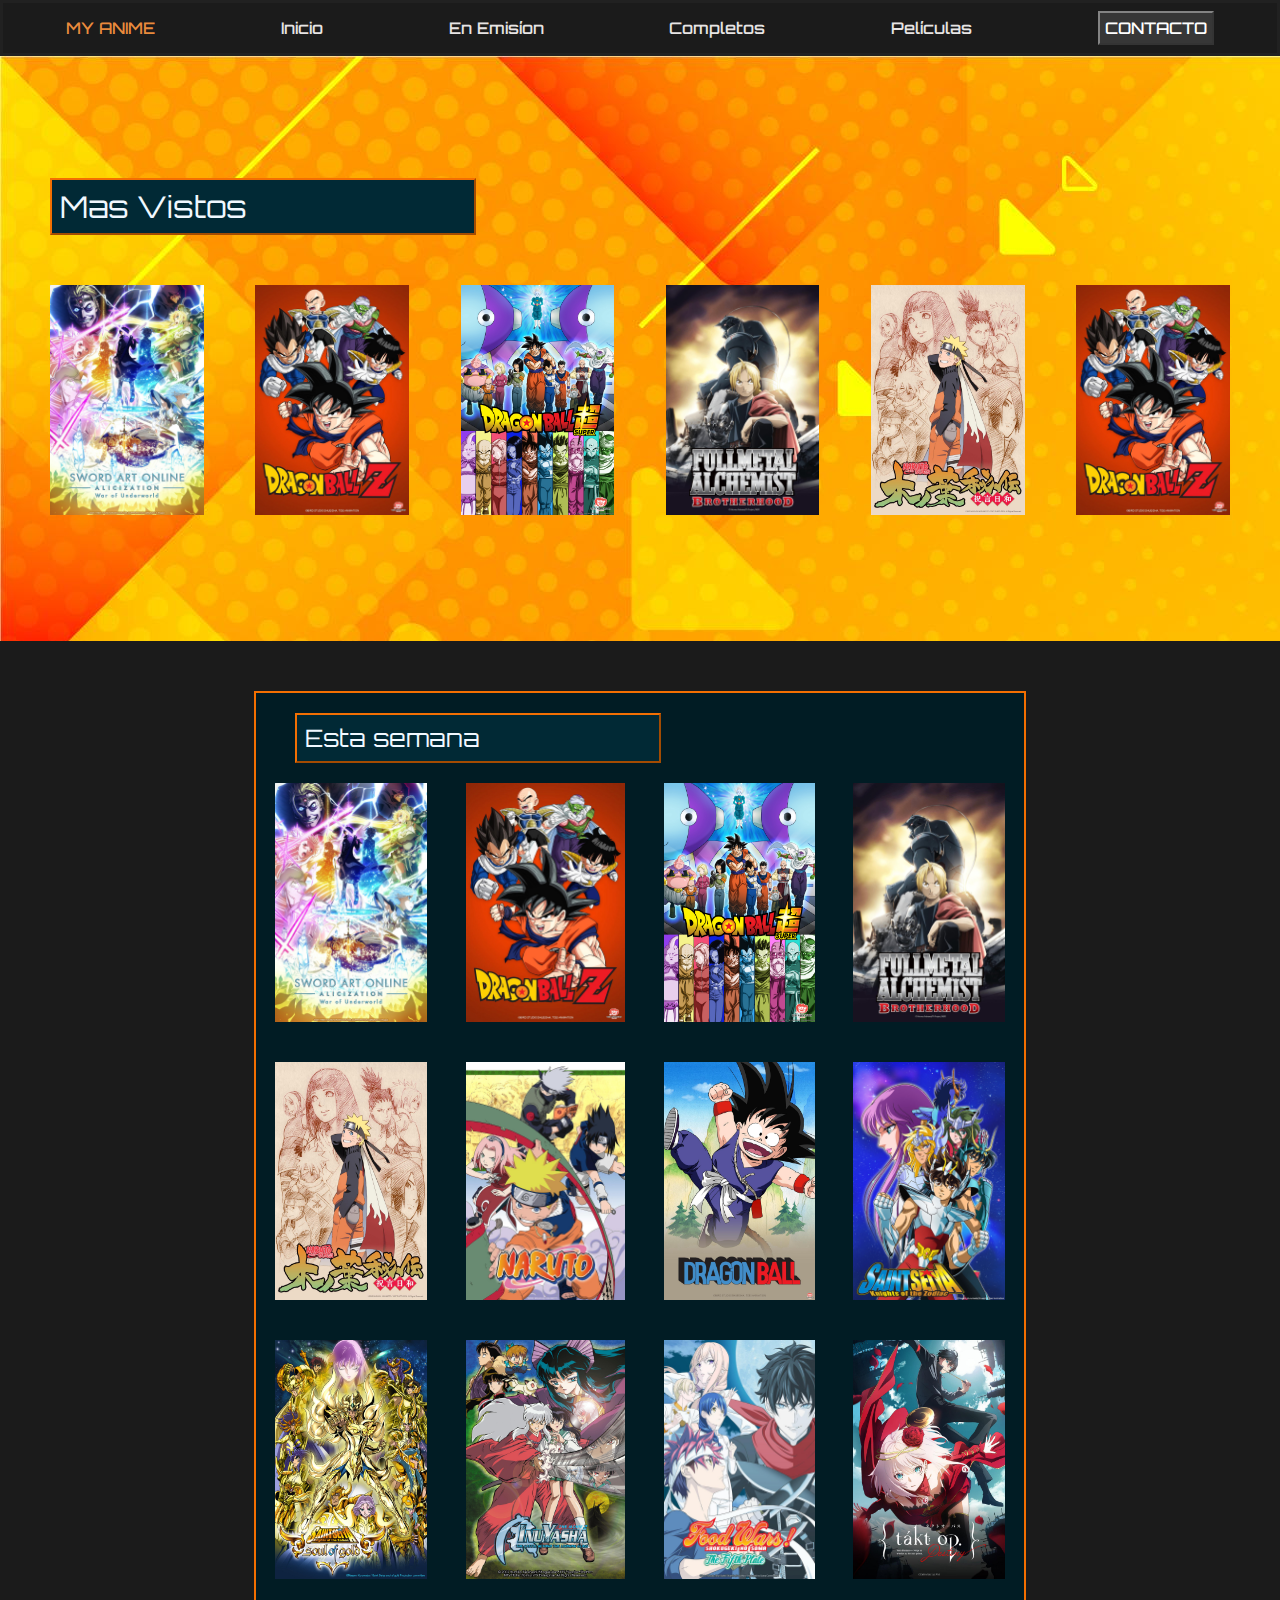
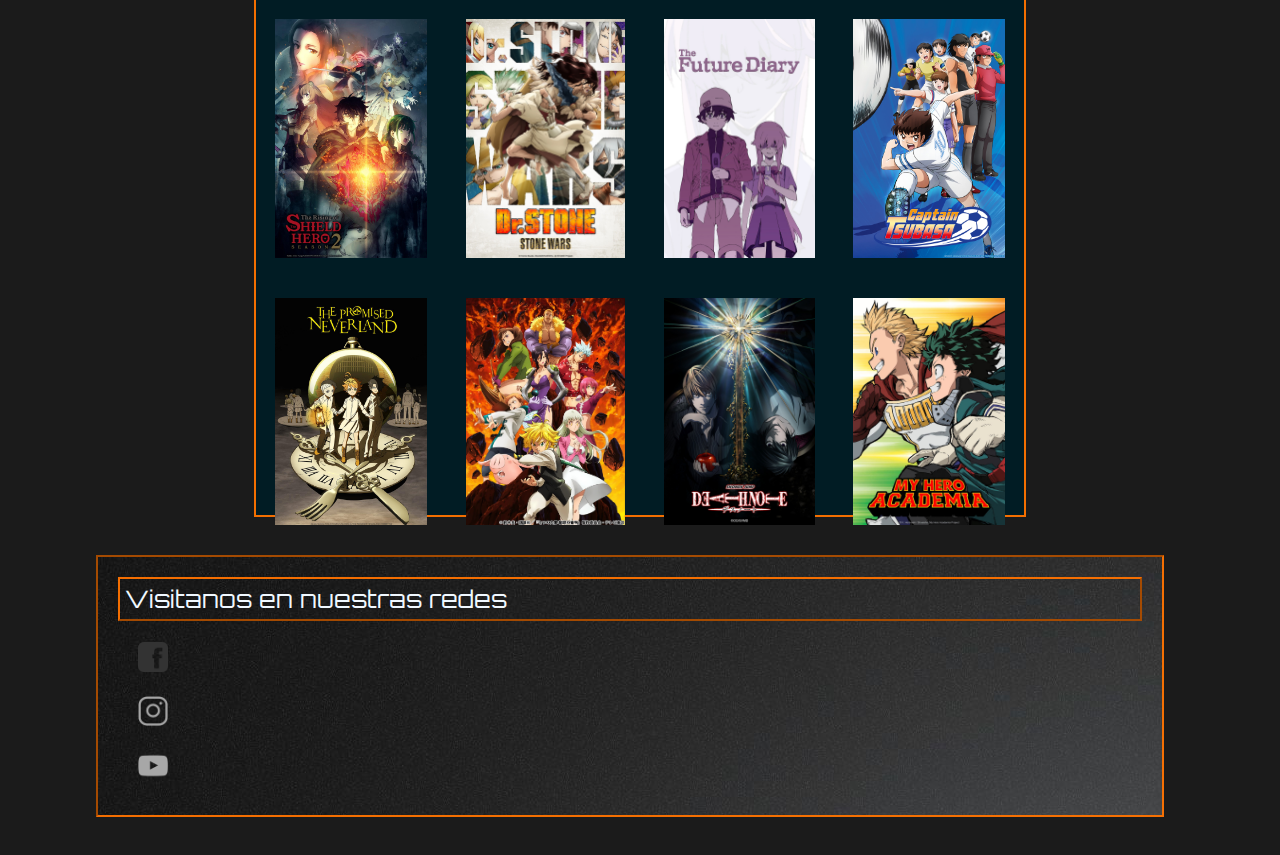
==== page/completos.html @ c2b2fdbf "Flex y grid" ====
<!DOCTYPE html>
<html lang="en">
<head>
    <meta charset="UTF-8">
    <meta http-equiv="X-UA-Compatible" content="IE=edge">
    <meta name="viewport" content="width=device-width, initial-scale=1.0">
    <link rel="stylesheet" href="../style.css">
    <link rel="preconnect" href="https://fonts.googleapis.com">
<link rel="preconnect" href="https://fonts.gstatic.com" crossorigin>
<link href="https://fonts.googleapis.com/css2?family=Orbitron&display=swap" rel="stylesheet">
    <title>Completos</title>
</head>


<body class="body">

    <!-- Header-->

   <header class="cabecera">
    
    
    <!--Menu Principal-->
         <nav>

            <ul class="cabecera__ul">
     
                    <li class="cabecera__ul__li"><a href="../index.html" class="cabecera__ul__li__a--myanime">MY ANIME</a></li>
                    <li class="cabecera__ul__li"><a href="../index.html" class="cabecera__ul__li__a">Inicio</a></li>
                    <li class="cabecera__ul__li"><a href="../page/en-emision.html"class="cabecera__ul__li__a">En Emisíon</a></li>   
                    <li class="cabecera__ul__li"><a href="../page/completos.html"class="cabecera__ul__li__a">Completos</a></li>  
                    <li class="cabecera__ul__li"><a href="../page/peliculas.html"class="cabecera__ul__li__a">Películas</a></li> 
                    <li class="cabecera__ul__li"><a href="../page/contacto.html"class="contacto">CONTACTO</a></li> 
    
            </ul>

        </nav>

    </header>

    
    <!--Fin Header-->


    <!--Main-->

    <main>

        <section class="mas-vistos">

                <div class="destacados__novedades__h2">

                    <h2>Mas Vistos</h2>

                </div>
                
                <div class="destacados__novedades">

                    <div class="destacados-img1">                
                        <img src="../multimedia/Completos/1.jpg" alt="" >
                    </div>
                    <div class="destacados-img2">                
                        <img src="../multimedia/Completos/2.jpg" alt="" >
                    </div>
                    <div class="destacados-img3">                
                        <img src="../multimedia/Completos/3.jpg" alt="" >
                    </div>
                    <div class="destacados-img4">                
                        <img src="../multimedia/Completos/4.jpg" alt="" >
                    </div>
                    <div class="destacados-img5">                
                        <img src="../multimedia/Completos/5.jpg" alt="" >
                    </div>
                    <div class="destacados-img66">
                        <img src="../multimedia/Completos/2.jpg" alt="" >
                    </div>

                </div>

            

       </section>


    <section class="section2-li">
            
            <div class="section2-main">

                <div class="ST">
                <h2 class="section2-main__titulo">Esta semana</h2>  
                </div>

                <div class="S1">
                    <img src="../multimedia/Completos/1.jpg" alt="" class="section2-main__img">
                </div>

                <div class="S2">
                <img src="../multimedia/Completos/2.jpg" alt="" class="section2-main__img">
                </div class="S1">

                <div class="S3">
                <img src="../multimedia/Completos/3.jpg" alt="" class="section2-main__img">
                </div>

                <div class="S4"> 
                    <img src="../multimedia/Completos/4.jpg" alt="" class="section2-main__img">
                </div>

                <div class="S5">        
                    <img src="../multimedia/Completos/5.jpg" alt="" class="section2-main__img">
                </div>
                <div class="S6">        
                    <img src="../multimedia/Completos/6.jpg" alt="" class="section2-main__img">
                </div>
                <div class="S7">        
                    <img src="../multimedia/Completos/7.jpg" alt="" class="section2-main__img">
                </div>
                <div  class="S8">        
                    <img src="../multimedia/Completos/8.jpg" alt="" class="section2-main__img">
                </div>
                <div  class="S9">        
                    <img src="../multimedia/Completos/9.jpg" alt="" class="section2-main__img">
                </div>
                <div class="S10">        
                    <img src="../multimedia/Completos/21.jpg" alt="" class="section2-main__img">
                </div>
                <div class="S11">        
                    <img src="../multimedia/Completos/11.jpg" alt="" class="section2-main__img">
                </div>
                <div class="S12">        
                    <img src="../multimedia/Completos/12.jpg" alt="" class="section2-main__img">
                </div>
                <div class="S13">        
                    <img src="../multimedia/Completos/13.jpg" alt="" class="section2-main__img">
                </div>
                <div class="S14">        
                    <img src="../multimedia/Completos/14.jpg" alt="" class="section2-main__img">
                </div>
                <div class="S15">        
                    <img src="../multimedia/Completos/15.jpg" alt="" class="section2-main__img">
                </div>
                <div class="S16">        
                    <img src="../multimedia/Completos/16.jpg" alt="" class="section2-main__img">
                </div>
                <div class="S17">        
                    <img src="../multimedia/Completos/17.jpg" alt="" class="section2-main__img">
                </div>
                <div class="S18">        
                    <img src="../multimedia/Completos/18.jpg" alt="" class="section2-main__img">
                </div>
                <div class="S19">        
                    <img src="../multimedia/Completos/19.jpg" alt="" class="section2-main__img">
                </div>
                <div class="S20">        
                    <img src="../multimedia/Completos/20.jpg" alt="" class="section2-main__img">
                </div>
                
            </div>

        </section>
</main>

    <!--Fin Main-->


    <!--Footer-->


<footer class="footer">

    <h2 class="visitanos">Visitanos en nuestras redes</h2>

    <nav>
        <ul>
         
              <li><a href="https://www.facebook.com/" target="_blank"><img src="../multimedia/F.png" alt="" class="visitanos__img"></a></li>

             <li><a href="https://www.instagram.com/" target="_blank"><img src="../multimedia/I.png" alt="" class="visitanos__img"></a></li>

             <li><a href="https://www.youtube.com/" target="_blank"> <img src="../multimedia/Y.png" alt="" class="visitanos__img"></a></li>
        </ul>

    </nav>

</footer>

<!-- Fin Footer-->

</body>
</html>
---- style.css ----
* {
    padding: 0%;
    margin: 0%;
 }

body {
    background-color: rgb(27, 27, 27);

}

/*Header*/

.cabecera {
    display: flex;
    flex-direction: column;
    justify-content: center;
    border: solid 3px rgba(34, 34, 34, 0.952);
    background-color: rgb(27, 27, 27);
    height: 50px;
    max-width: 100%;
    position: sticky;
    top: 0;
}

.cabecera__ul__li:hover {
    transform: scale(1.2);
}


.cabecera__ul {
display: flex;
justify-content: space-around;

}

.cabecera__ul__li {
    /*margin-top: 15px;*/
    font-family: 'Orbitron', sans-serif;
    list-style: none;
    font-weight: 550;
}

.cabecera__ul__li__a {
    display: flex;
    align-items: center;
    text-decoration: none;
    /*margin-left: 200px;*/
    color: rgb(14, 14, 14);
    color: rgb(231, 228, 228);
    /*border: outset 2px rgb(1, 77, 100);*/
    /*padding: 5px 5px 5px 5px ;*/
    
}

.cabecera__ul__li__a--myanime {
    display: flex;
    align-items: center;
    text-decoration: none;
    color: rgba(247, 146, 63, 0.952);
    
}

.contacto {
    /*margin-top: 15px;*/
    /*margin-left: 150px;*/
    text-decoration: none;
    padding: 5px;
    color: rgb(255, 255, 255);
    background-color: rgb(55, 55, 55);
    border: outset 2px rgba(136, 136, 136, 0.952);
}

/*Fin Header*/


/*main*/

/* Section1*/

 .section1 {

    display: flex;
    align-items: center;
    justify-content: center;
    background-image: url(./multimedia/FondosSections/VERDE-ABSTRAC.jpg);
    width: 100%;
    height: 65vh;
 }

.atack {
    height: 480px;
    width: 880px;
}


/* Fin Section1*/


/* Section2*/

.section2 {
    width: 100%;
    display: flex;
    justify-content: center;
    align-items: center;
    margin: 50px 0 50px 0;
}

.section2__recomendados {
    width: 80vw;
    border: inset 2px rgba(255, 115, 0, 0.952);
    background-color: rgb(1, 28, 36);
    padding: 20px 5px 20px 5px;

    
   /* Grids*/
   
    display: grid;
    grid-template-columns: repeat(4, auto);
    grid-template-rows: repeat(2, auto);
    }
    
    .section2__recomendados__div1 { grid-area: 1 / 1 / 2 / 5;
        display: flex;
        transition: all ease 2s;transition: all ease 2s;}
    .section2__recomendados__div2 { grid-area: 2 / 1 / 3 / 2;
        display: flex;
        justify-content: center;}
    .section2__recomendados__div3 { grid-area: 2 / 2 / 3 / 3;
        display: flex;
        justify-content: center;}
    .section2__recomendados__div4 { grid-area: 2 / 3 / 3 / 4; 
        display: flex;
        justify-content: center}
    .section2__recomendados__div5 { grid-area: 2 / 4 / 3 / 5;
        display: flex;
        justify-content: center }
     
    /*Fin Grids*/



.section2__recomendados__titulo {
    max-width: 36.8vw;
    padding: 10px 31rem 10px 5px;
    margin: 0px 0px  15px 56px;
      border: outset 2px rgba(255, 115, 0, 0.952) ;
   /* margin-bottom: 15px;*/
    
    color: aliceblue;
    font-weight: 400;
    font-family: 'Orbitron', sans-serif;
}

.section2__recomendados__titulo:hover {
    transform: scale(1.02);
    animation: sasa 10s ;   
}

.section2__img {
    width: 14vw;
    height: auto;
    transition: all ease 2s;

}
.section2__img:hover {
    animation: img 5s ;
}

@keyframes changeColor {
    0% {
      background-color: rgb(122, 233, 187);
    }
    15% {
      border-radius: 10px;
    }
}  
.section2__recomendados:hover {

    transition: all 7s ease-out
}


/* Fin Section2*/


/*Noticias*/

.fondonoticias {

    display: flex;
    justify-content: center;
    align-items: center;
    background-image: url(./multimedia/FondosSections/FONDO-NARANJA.jpg);
    width: 100%;
    height: 65vh;
}

.noticias {
    display: flex;
    justify-content: center;
    width: 60%;
    border: solid 2px rgba(255, 115, 0, 0.952) ;
    background-color: rgb(1, 28, 36);
    padding: 20px;
   
    /*grids*/

    display: grid;
    grid-template-columns: repeat(4, auto);
    grid-template-rows: repeat(2, auto);}
        
.noticias__titulo { grid-area: 1 / 1 / 2 / 5;
    padding: 0 0 10px;
    display: flex;}
 .noticias__div1 { grid-area: 2 / 1 / 3 / 2;
    display: flex;
    flex-direction: column;
    align-items: center;}
.noticias__div2 { grid-area: 2 / 2 / 3 / 3;
     display: flex;
    flex-direction: column;
    align-items: center;}
.noticias__div3 { grid-area: 2 / 3 / 3 / 4; 
    display: flex;
    flex-direction: column;
    align-items: center;}
.noticias__div4 { grid-area: 2 / 4 / 5 / 5; 
    display: flex;
    flex-direction: column;
    align-items: center;}
    
    /*Fin Grids*/
       

.noticias__titulo__t {
    width: 100%;
    padding: 10px 5px 10px 5px;
    border: outset 2px rgba(255, 115, 0, 0.952);
    font-family: 'Orbitron', sans-serif;
    color: rgb(255, 255, 255);
    font-weight: 400;
    margin-bottom: 15px ;}

.noticias__titulo__t:hover {
        transform: scale(1.02);}

.noticias__img {
    width: 10vw;
    height: auto;
    padding: 3px;
    border: solid 2px rgba(255, 115, 0, 0.952);
}

.texto1 {
    font-family: 'Orbitron', sans-serif;
    color: aliceblue;
    padding: 0.625rem;
    font-size: small;
    /*margin-left: 5px;*/

}

/*Fin Noticias*/



/*Fin main*/



/*footer*/


.footer {
max-width: 80%;
height: auto;
border: inset 2px rgba(255, 115, 0, 0.952);
/*background-color: rgb(1, 28, 36);*/
background-image: url(./multimedia/FondosSections/FONDO-GRIS.jpg);
height: auto;
margin: 3vw 8vw 3vw 7.5vw;
padding: 20px;
}

.visitanos {
    padding: 5px;
    color: aliceblue;
    border: outset 2px rgba(255, 115, 0, 0.952);
    font-family: 'Orbitron', sans-serif;
    font-weight: 400;
    margin-bottom: 10px;
}

.visitanos:hover {
    transform: scale(1.01);}

.footer ul li {
    list-style-type: none;
}
.visitanos__img {
    margin-left: 1% ;
    height: 1.875em;
    padding: 1%;
}

/* fin footer*/



/*sections li a*/

.destacados {
    max-width: 100%;
    height: 65vh /*36.5rem*/;
    display: flex;
    flex-direction: column;
    justify-content: center;
    background-image: url(./multimedia/FondosSections/VERDE-FORMAS.jpg);
    max-width: 100%;
    padding: 0 50px;  
}

.destacados__novedades {
    display: flex;
    /*flex-wrap: wrap;*/
    justify-content:space-between;
    align-items: center; 
    margin-top: 50px;
    /*margin-left: 6.25rem;*/
    /*height: 200px;*/  
}

.destacados__novedades img {
    height: auto;
    max-width: 12vw;
    padding: 0px;
    /*margin-top: 50px;*/
}

.destacados__novedades__h2 {
    border: outset 2px rgba(255, 115, 0, 0.952) ;
    background-color: rgb(1, 41, 53);
    padding: 8px 40px 8px 8px;
    width: 29.2vw;
    color: aliceblue;
    font-family: 'Orbitron', sans-serif;
    font-size: 20px;
}

h2 {
    font-weight: 400;
    display: flex;
}

.section2-li {
display: flex;
flex-direction: column;
align-items: center;
}

.section2-main {
    width: 60%;
    font-family: 'Orbitron', sans-serif;
    height: auto;
    /*border: solid 2px rgba(0, 54, 75, 0.952);*/
    border: solid 2px rgba(255, 115, 0, 0.952) ;
    margin-top: 50px;
    background-color: rgb(1, 28, 36);
    
/*Grids*/
    display: grid;
    grid-template-columns: repeat(4, auto);
    grid-template-rows: repeat(6, auto);
    grid-column-gap: 0px;
    grid-row-gap: 0px;
    }
    
    .ST { grid-area: 1 / 1 / 2 / 5;
        width: auto;
        display: flex; }
    .S1 { grid-area: 2 / 1 / 3 / 2; 
        display: flex;
        justify-content: center;}
    .S2 { grid-area: 2 / 2 / 3 / 3; 
        display: flex;
        justify-content: center;}
    .S3 { grid-area: 2 / 3 / 3 / 4; 
        display: flex;
        justify-content: center;}
    .S4 { grid-area: 2 / 4 / 3 / 5;
        display: flex;
        justify-content: center; }
    .S5 { grid-area: 3 / 1 / 4 / 2; 
        display: flex;
        justify-content: center;}
    .S6 { grid-area: 3 / 2 / 4 / 3; 
        display: flex;
        justify-content: center;}
    .S7 { grid-area: 3 / 3 / 4 / 4; 
        display: flex;
        justify-content: center;}
    .S8{ grid-area: 3 / 4 / 4 / 5;
        display: flex;
        justify-content: center; }
    .S9 { grid-area: 4 / 1 / 5 / 2;
        display: flex;
        justify-content: center; }
    .S10 { grid-area: 4 / 2 / 5 / 3; 
        display: flex;
        justify-content: center;}
    .S11 { grid-area: 4 / 3 / 5 / 4;
        display: flex;
        justify-content: center; }
    .S12 { grid-area: 4 / 4 / 5 / 5;
        display: flex;
        justify-content: center; }
    .S13 { grid-area: 5 / 1 / 6 / 2; 
        display: flex;
        justify-content: center;}
    .S14 { grid-area: 5 / 2 / 6 / 3;
        display: flex;
        justify-content: center; }
    .S15 { grid-area: 5 / 3 / 6 / 4; 
        display: flex;
        justify-content: center;}
    .S16 { grid-area: 5 / 4 / 6 / 5;
        display: flex;
        justify-content: center; }
    .S17 { grid-area: 6 / 1 / 7 / 2;
        display: flex;
        justify-content: center; }
    .S18 { grid-area: 6 / 2 / 7 / 3; 
        display: flex;
        justify-content: center;}
    .S19 { grid-area: 6 / 3 / 7 / 4;
        display: flex;
        justify-content: center; }
    .S20 { grid-area: 6 / 4 / 7 / 5; 
        display: flex;
        justify-content: center;}

/*Fin Grids*/

.section2-main__titulo {
    display: flex;
    /*border: solid 2px rgba(255, 115, 0, 0.952);*/
    border: outset 2px rgba(255, 115, 0, 0.952) ;
    background-color: rgb(1, 41, 53);
    padding: 8px;
    width: 45%;
    color: aliceblue;
    font-weight: 400;
    margin: 20px 0px 0 39px;

}

.section2-main__img {
width: 80%;
height: auto;
padding: 20px 0 20px 0px;
}

/*Fin sections li a*/



/*contactos*/

.fondo-contacto {
    background-image: url(./multimedia/FondosSections/FONDO-PELIS.jpg);
    height: 37.5em;
    width: 100%;
}

.form {
    display: inline-block;
    color: aliceblue;
    margin-left: 41.25em;
    margin-top: 8.4375em;
    margin-bottom: 50px;
    width: 32.9375em;
    height: 18.75em;
    padding: 0.625em;
    border: solid 2px rgba(255, 115, 0, 0.952);
    background-color: rgb(1, 28, 36);
}

.form__label {
    width: 9.375rem;
    height: 1.5625rem;
    margin: 0.625rem;
}

.form__email {
    width: 9.375rem;
    height: 1.5625rem;
    margin-left: 0.9375rem;
}
.form__mensaje {
    width: 31.5625rem;
    height: 12.5rem;
    margin: 0.625rem;
}

.form__enviar {
    width: 5.625rem;
    height: 1.5625rem;
    padding: 0.3125rem;
    margin-left: 26.75rem;
}

/*fin contactos*/


/*Completos*/
.mas-vistos {
    max-width: 100%;
    height: 65vh /*36.5rem*/;
    display: flex;
    flex-direction: column;
    justify-content: center;
    background-image: url(./multimedia/FondosSections/FONDO-NARANJA.jpg);
    padding: 0 50px;  
}
/* Fin Completos*/



/*Peliculas*/

 .proximos-estrenos {
    background-image: url(./multimedia/FondosSections/FONDO-AZUL.jpg);
    max-width: 100%;
    height: 65vh /*36.5rem*/;
    display: flex;
    flex-direction: column;
    justify-content: center;
    padding: 0 50px;  
 }

 .estrenos{
    display: flex;
    align-items: center;
    justify-content: center;
    margin-top: 20px;
}

.estrenos img {
   width: 35vw;
   height: auto;
}
 
/* Fin Peliculas*/


/*Media Queri index*/


/* Queries Laptop*/
 

@media (min-width: 769px) and (max-width: 1024px) {

body {
 background-color: rgb(27, 27, 27);
    }

.cabecera {
    padding: 10px;
    max-width: 100%;
   }

.cabecera__ul__li {
    font-size: 2vw;
    }

.section1 {
    padding: 0px;
    }

.atack {
    height: auto;
    width: 90vw;
    
    }

.section2__recomendados {
    width: 100%;
    height: auto;
    padding: 20px;
}
.section2__recomendados__div1 { grid-area: 1 / 1 / 2 / 5; 
        padding: 0;
}
.section2__recomendados__div2 { grid-area: 2 / 1 / 3 / 2; 
display: flex;
justify-content: center;}
.section2__recomendados__div3 { grid-area: 2 / 2 / 3 / 3; 
    display: flex;
    justify-content: center}
.section2__recomendados__div4 { grid-area: 2 / 3 / 3 / 4; 
    display: flex;
    justify-content: center;}
.section2__recomendados__div5 { grid-area: 2 / 4 / 3 / 5; 
    display: flex;
    justify-content: center}
   
.section2__img {
    width: 80%;
    height: auto;
    padding: 0;
}

.section2__recomendados__div1 {
    max-width: 100%;
}
.section2__recomendados__titulo {
    font-size: 20px;
    margin-left: 2.2vw;
    padding-right: 26%;
}

.fondonoticias {
    padding: 50px 0 50px 0 ;
    width: 100%;
    height: auto;
}

.noticias {
    width: 80%;
    height: auto;
    padding: 10px;
     }
        
.noticias__img {

    width: 15vw;
    height: auto;
    padding: 3px;
}
    
.noticias__titulo {
    font-size: 15px;
    padding: 20px;
    }

.texto1 { 
    font-family: 'Orbitron', sans-serif;
    color: aliceblue;
    padding: 0.625rem;
    font-size: 90%;
    }

 /*Li*/   
    .destacados {
        max-width: 100%;
        height: auto;
        display: flex;
        justify-content: space-between;
        padding: 0;
        }
        
.destacados__novedades {
    width: 90%;
    margin: 0 36px 20px 36px;
    display: grid;
    grid-template-columns: repeat(3, auto);
    grid-template-rows: repeat(2, auto);
    grid-column-gap: 0px;
    grid-row-gap: 0px;}
            
.destacados-img1 { grid-area: 1 / 1 / 2 / 2;
    display: flex;
    justify-content: center;
    padding: 10px;}
.destacados-img2 { grid-area: 1 / 2 / 2 / 3; 
     display: flex;
    justify-content: center;}
.destacados-img3 { grid-area: 1 / 3 / 2 / 4; 
    display: flex;
    justify-content: center;}
.destacados-img4 { grid-area: 2 / 1 / 3 / 2; 
  display: flex;
  justify-content: center;}
.destacados-img5 { grid-area: 2 / 2 / 3 / 3; 
    display: flex;
    justify-content: center;}
.destacados-img6 { grid-area: 2 / 3 / 3 / 4; 
    display: flex;
    justify-content: center;}
.destacados__novedades img {
    height: auto;
    max-width: 20vw;
    }
    
.destacados__novedades__h2 {
    display: flex;
    margin: 20px 0 10px 4.6vw;
    padding: 5px;
    width: 30vw;
    font-size: 2vw;
    }
.section2-main {    
    width: 90%;
    }

.section2-main__titulo {
    width: 45%;
    margin-left: 10px;
    }
        
.section2-main__img {
    width: 20vw;
    height: auto;
    }

.mas-vistos {
    max-width: 100%;
    height: auto;
    display: flex;
    justify-content: space-between;
    padding: 0;
    }

.proximos-estrenos{
    max-width: 100%;
    height: auto;
    display: flex;
    justify-content: space-between;
    padding: 0;
}

.proximos-estrenos .destacados__novedades__h2 {
    display: flex;
    font-size: 18px;
    padding: 5px;
}
.estrenos img {
    width: 60vw;
    margin-bottom: 30px;
}

.fondo-contacto {
    display: flex;
    justify-content: center;
    align-items: center;
 
}

.form {
    max-width: 70vw;
    height: auto;
    margin: 0;
    }
}


/* Fin Queries Laptop*/


/* Queries Tablet*/

@media (min-width: 481px) and (max-width: 768px) {
    
.cabecera {
    padding: 20px 5px 20px 5px;
    max-width: 100%;
    }

.cabecera__ul__li {
     font-size: 2vw;
    }

.section1 {
    max-width: 100%;
    height: auto;
    }

.atack {
    height: auto;
    width: 90%;
    margin:20px 0 20px 0 ;
    }

.section2 {
 width: 100%;   
 padding: 0 0 0 0;
 height: auto;
 margin: 30px 0 30px 0 ;
}

.section2__recomendados {

    width: 100%;
    height: auto;
    padding: 20px 0 20px 0;
    }
    
.section2__img {
    width: 20vw;
    height: auto;
    padding: 0.3125rem;
}

.section2__recomendados__titulo {
    margin: 0 0 0 2vw;
    padding: 5px;
    font-size: 3vw;}

.section2__recomendados__div1 {
    padding: 0px 0px 30px 5px;
    max-width: 100%;
}

.fondonoticias {
    width: 100%;
    height: auto;
}

.noticias {
    width: 100%;
    padding: 10px;

    /*grids*/

    display: grid;
    grid-template-columns: repeat(2, auto);
    grid-template-rows: repeat(3, auto);
    }
        
.noticias__titulo { grid-area: 1 / 1 / 2 / 3; }
.noticias__div1 { grid-area: 2 / 1 / 3 / 2; }
.noticias__div2 { grid-area: 2 / 2 / 3 / 3; }
.noticias__div3 { grid-area: 3 / 1 / 4 / 2; }
.noticias__div4 { grid-area: 3 / 2 / 4 / 3; }

    /* Fin grids*/

.noticias__img {
    width: 22vw;
    height: auto;
}
    
.noticias__titulo {
    font-size: 15px;
    padding: 5px 0 0 0;
    }

.texto1 { 
     
    font-family: 'Orbitron', sans-serif;
    color: aliceblue;
    padding: 0.625rem;
    font-size: 16px;
    }

/*Li*/   
.destacados {
    max-width: 100%;
    height: auto;
    display: flex;
    justify-content: space-between;
    padding: 0;
    }
    
.destacados__novedades {
width: 90%;
margin: 0 35px 20px 28px;
display: grid;
grid-template-columns: repeat(3, auto);
grid-template-rows: repeat(2, auto);
grid-column-gap: 0px;
grid-row-gap: 0px;}
        
.destacados-img1 { grid-area: 1 / 1 / 2 / 2;
display: flex;
justify-content: center;
padding: 10px;}
.destacados-img2 { grid-area: 1 / 2 / 2 / 3; 
 display: flex;
justify-content: center;}
.destacados-img3 { grid-area: 1 / 3 / 2 / 4; 
display: flex;
justify-content: center;}
.destacados-img4 { grid-area: 2 / 1 / 3 / 2; 
display: flex;
justify-content: center;}
.destacados-img5 { grid-area: 2 / 2 / 3 / 3; 
display: flex;
justify-content: center;}
.destacados-img6 { grid-area: 2 / 3 / 3 / 4; 
display: flex;
justify-content: center;}

.destacados__novedades img {
height: auto;
max-width: 25vw;
}

.destacados__novedades__h2 {
display: flex;
margin: 20px 0 10px 4.6vw;
padding: 5px;
width: 30vw;
font-size: 2vw;
}

.section2-main {
    width: 90%;
     }

.section2-main__titulo {
    font-size: 15px;
    margin: 2vw 0 0 1vw;
     }
        
.section2-main__img {
    width: 20vw;
    height: auto;   
    padding: 10px 0 10px 0px;
     }

.footer {
    width: 70%;
    margin: 3vw 0 0 10.8vw;
    height: auto;
}

.mas-vistos {
    max-width: 100%;
    height: auto;
    display: flex;
    justify-content: space-between;
    padding: 0;
       }

.mas-vistos img {
    width: 25vw;
    }
   
   
.proximos-estrenos{
        max-width: 100%;
        height: auto;
        display: flex;
        justify-content: space-between;
        padding: 0;
    }
    

.estrenos img {
        width: 60vw;
        margin-bottom: 30px;
    }

.fondo-contacto {
    display: flex;
    justify-content: center;
    align-items: center;
  
    }
    
.form {
    width: 72vw;
    height: auto;
    margin: 0;
     }


.form__label {
  width: 15vw;
  margin: 0 5px 0 5px;
}
.form__email {
    width: 22vw;
    margin: 0 0 0 5px;
}
.form__mensaje {
    width: 69.2vw;
    }

.form__enviar {
    display: flex;
    width: 9vw;
    margin:0 0 0 62vw;
    }

}

/* Fin Queries tablet*/


/* Queries Mobile*/


@media (min-width: 320px) and (max-width: 480px) {

.cabecera {
    padding: 30px 5px 30px 5px;
    max-width: 100%; 
    display: flex;
    flex-direction: column;
    justify-content: center;
    height: auto;
    }

.cabecera__ul {
    padding: 0;
    display: flex;
    justify-content: space-between;
    }
.cabecera__ul__li {
    font-size: 2vw;
    }

.section1 {
    width: 100%;
    height: 100%;
    }

.atack {    
    padding: 40px 0 40px 0;   
    width: 90%;
    height: auto;
    
          }

.section2 {
    width: 100%;   
    height: 100%;
    margin: 10px 0 10px 0;

        }

.section2__recomendados {
    width: 100%;
    height: auto;
    
    /*grids*/

    display: grid;
     grid-template-columns: repeat(2, auto);
    grid-template-rows: repeat(3, auto);
    }
        
.section2__recomendados__div1 { grid-area: 1 / 1 / 2 / 3;
     padding: 0px; }
.section2__recomendados__div2 { grid-area: 2 / 1 / 3 / 2; 
    display: flex;
    justify-content: center;}
.section2__recomendados__div3 { grid-area: 2 / 2 / 3 / 3; 
    display: flex;
    justify-content: center;}
.section2__recomendados__div4 { grid-area: 3 / 1 / 4 / 2;
    display: flex;
    justify-content: center; }
.section2__recomendados__div5 { grid-area: 3 / 2 / 4 / 3; 
    display: flex;
    justify-content: center;}
            
    /*fin grids*/
  
.section2__img {
    width: 35vw;
    height: auto;
    margin: 10px 0 10px 0;
  
}

.section2__recomendados__titulo {
    font-size: 15px;
    padding: 10px 50px 10px 10px;
    height: auto;
    margin: 0 0 0 6.5vw;
        }

.section2__recomendados__div1 {
    display: flex;
    justify-content: flex-start;
    padding-bottom: 10px ;
    max-width: 100%;
}

.fondonoticias {
    max-width: 100%;
    height: auto;
}

.noticias {
    width: 100%;
    padding: 10px;
    display: grid;
    grid-template-columns: repeat(2, auto);
    grid-template-rows: repeat(3, auto);
        }

.noticias__titulo { grid-area: 1 / 1 / 2 / 3; }
.noticias__div1 { grid-area: 2 / 1 / 3 / 2; }
.noticias__div2 { grid-area: 2 / 2 / 3 / 3; }
.noticias__div3 { grid-area: 3 / 1 / 4 / 2; }
.noticias__div4 { grid-area: 3 / 2 / 4 / 3; }
     
.noticias__img {
    width: 15vw;
    height: auto;
    padding: 3px;
}
    
.noticias__titulo {
    font-size: 15px;
    padding: 20px;
    }

.texto1 { 
    font-family: 'Orbitron', sans-serif;
    color: aliceblue;
    padding: 0.625rem;
    font-size: 16px;   
    }

.destacados {
    max-width: 100%;
    height: auto;
    display: flex;
    justify-content: space-between;
    padding: 0;
        }
        
.destacados__novedades {
    width: 90%;
    margin: 0 35px 20px 15px;
    display: grid;
    grid-template-columns: repeat(3, auto);
    grid-template-rows: repeat(2, auto);
    grid-column-gap: 0px;
    grid-row-gap: 0px;}

.destacados-img1 { grid-area: 1 / 1 / 2 / 2;
    display: flex;
    justify-content: center;
    padding: 10px;}
.destacados-img2 { grid-area: 1 / 2 / 2 / 3; 
    display: flex;
    justify-content: center;}
.destacados-img3 { grid-area: 1 / 3 / 2 / 4; 
    display: flex;
    justify-content: center;}
.destacados-img4 { grid-area: 2 / 1 / 3 / 2; 
    display: flex;
    justify-content: center;}
.destacados-img5 { grid-area: 2 / 2 / 3 / 3; 
    display: flex;
    justify-content: center;}
.destacados-img6 { grid-area: 2 / 3 / 3 / 4; 
    display: flex;
    justify-content: center;}
        
.destacados__novedades img {
    height: auto;
    max-width: 25vw;
    }
        
.destacados__novedades__h2 {
    display: flex;
    margin: 20px 0 10px 6.2vw;
    padding: 5px;
    width: 30vw;
    font-size: 2vw;
    }
    
.section2-main {
  width: 90%;
  margin: 10px 0 0 0;
    }
    
.section2-main__titulo {
    font-size: 15px;
    margin: 2vw 0 0 1vw;
     }
            
.section2-main__img {
    width: 17vw;
    height: auto;   
    padding: 10px 0 10px 0px;
     }

.footer {
    width: 70%;
    margin: 3vw 0 0 10.8vw;
    height: auto;
    }
    
.mas-vistos {
        max-width: 100%;
        height: auto;
        display: flex;
        justify-content: space-between;
        padding: 0;
           }
    
.mas-vistos img {
    width: 25vw;
    }
   
.proximos-estrenos{
    max-width: 100%;
    height: auto;
    display: flex;
    justify-content: space-between;
    padding: 0;
    }
    
.estrenos img {
    width: 80vw;
    margin-bottom: 30px;
    }
    
.fondo-contacto {
    display: flex;
    justify-content: center;
    align-items: center;
    height: auto
     }
        
.form {
    width: 80%;
    height: auto;
    margin: 20px 0 20px 0;
    }
    
.form__label {
    width: 15vw;
     margin: 0 5px 0 5px;
    }
.form__email {
    width: 20vw;
    margin: 0 0 0 5px;
    }
.form__mensaje {
    width: 75vw;
    }
    
.form__enviar {
    display: flex;
    width: 15vw;
    margin:0 0 0 63vw;
    display: flex;
    justify-content: center;
    }
}

/*Fin Queries Mobile*/
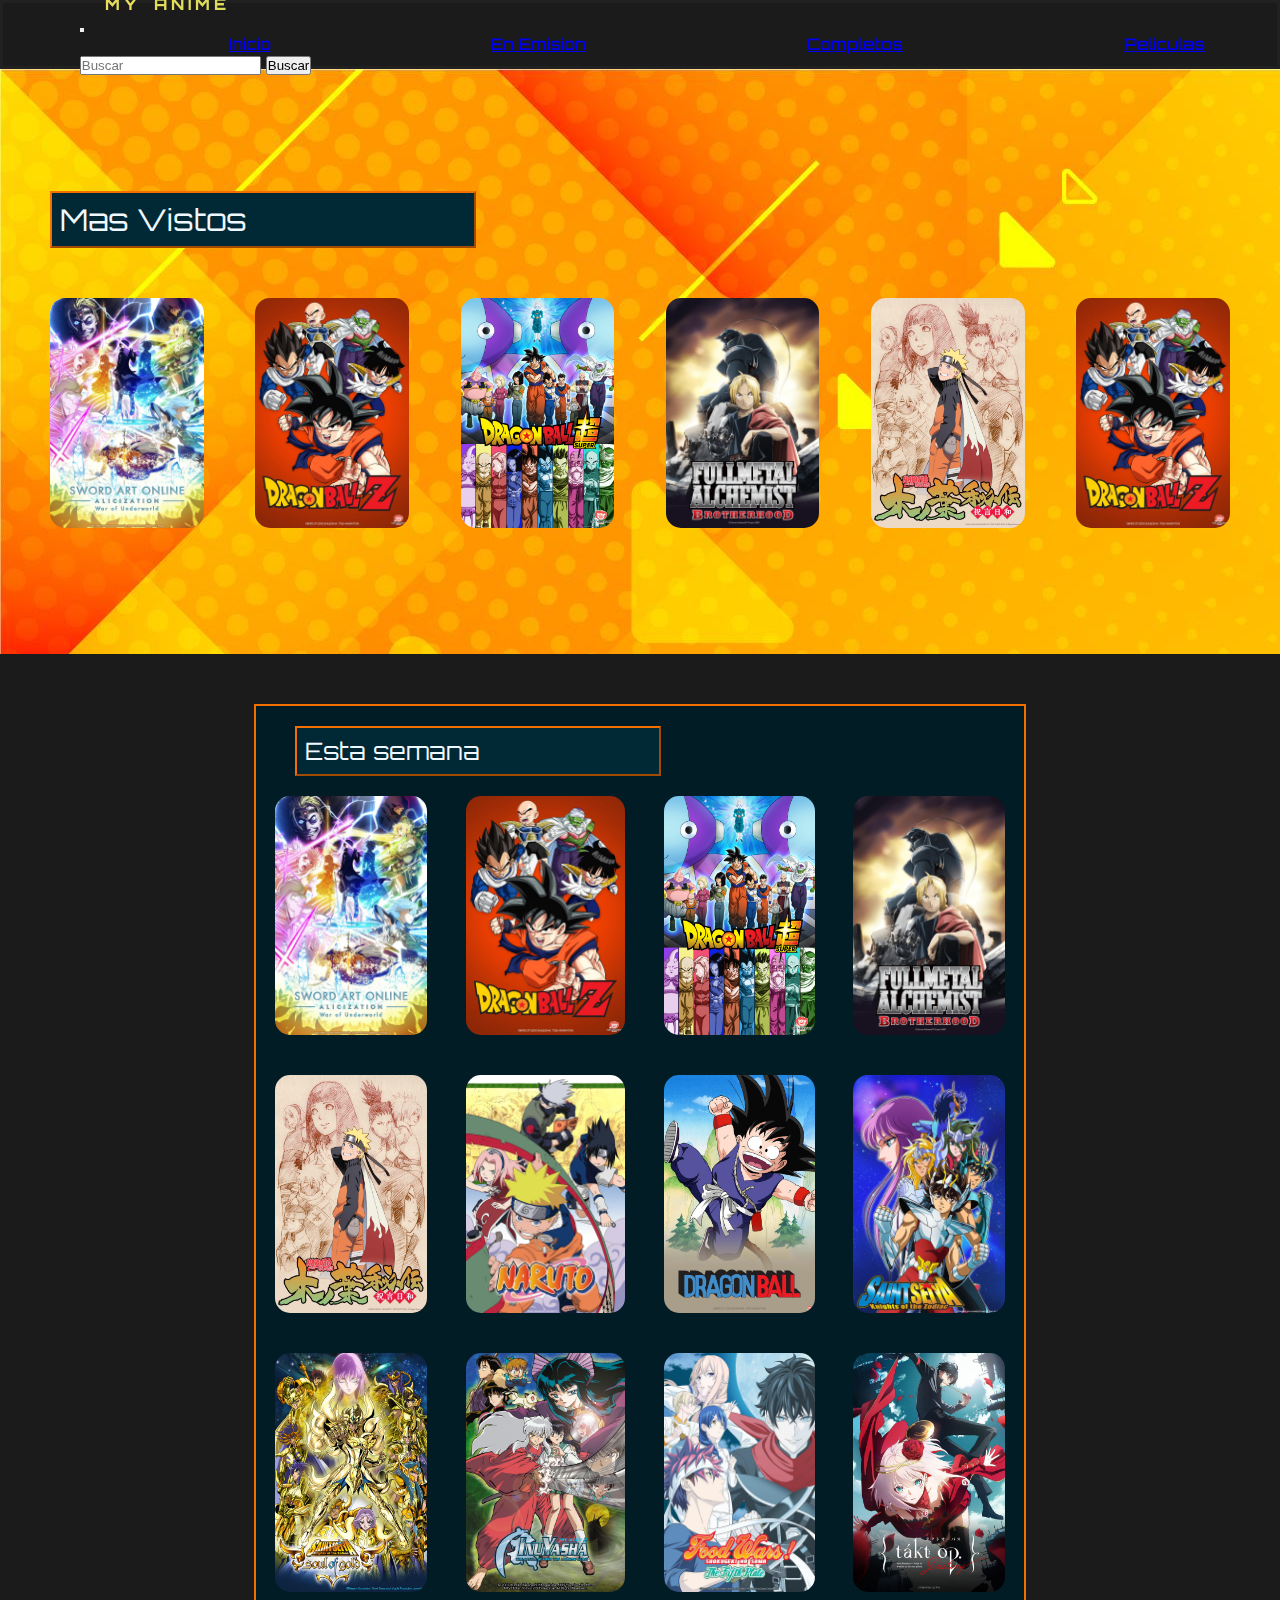
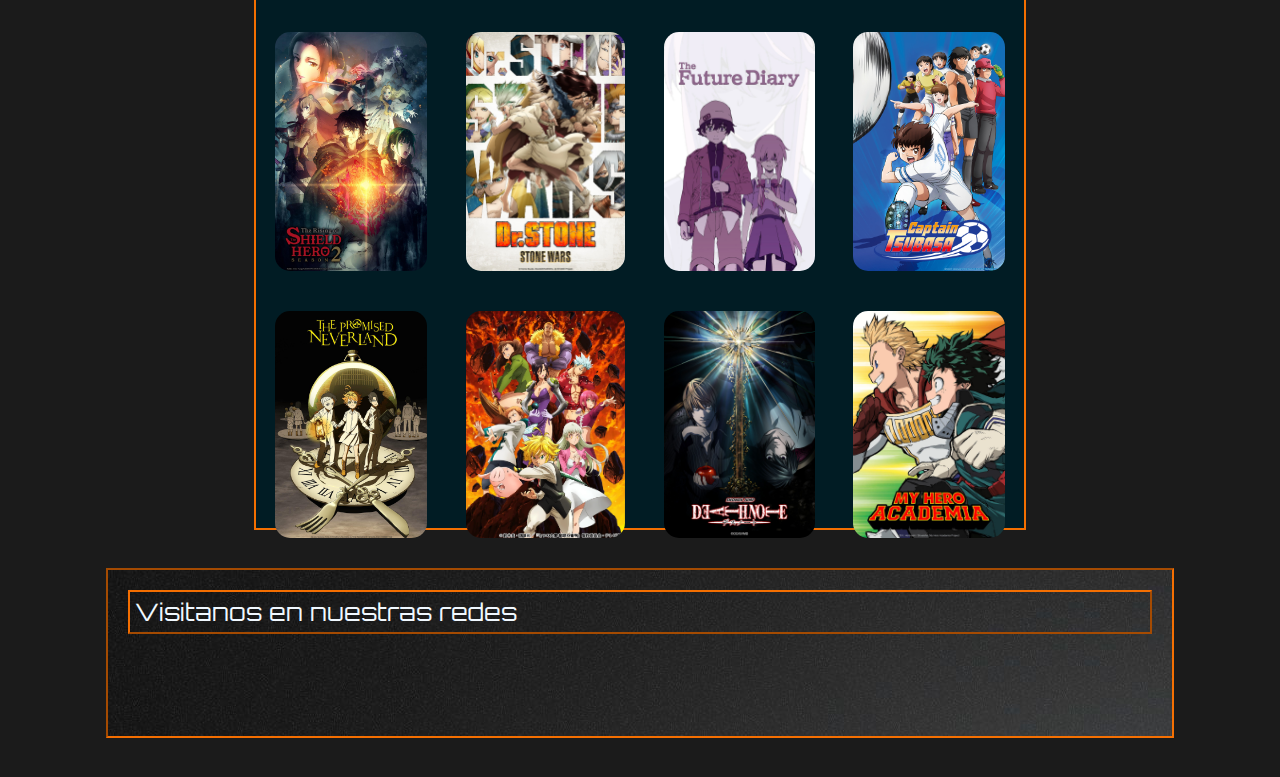
==== commit a68891fb: "Cambios-Header" ====
--- a/page/completos.html
+++ b/page/completos.html
@@ -1,26 +1,59 @@
-<!DOCTYPE html>
-<html lang="en">
-<head>
-    <meta charset="UTF-8">
-    <meta http-equiv="X-UA-Compatible" content="IE=edge">
-    <meta name="viewport" content="width=device-width, initial-scale=1.0">
-    <link rel="stylesheet" href="../style.css">
-    <link rel="preconnect" href="https://fonts.googleapis.com">
-<link rel="preconnect" href="https://fonts.gstatic.com" crossorigin>
-<link href="https://fonts.googleapis.com/css2?family=Orbitron&display=swap" rel="stylesheet">
-    <title>Completos</title>
-</head>
-
-
-<body class="body">
-
+<!doctype html>
+    <html lang="en">
+      <head>
+        <meta charset="utf-8">
+        <meta name="viewport" content="width=device-width, initial-scale=1">
+        <link rel="preconnect" href="https://fonts.gstatic.com" crossorigin>
+        <link href="https://fonts.googleapis.com/css2?family=Orbitron&display=swap" rel="stylesheet">
+        <link rel="stylesheet" href="../style.css">
+        <title>My anime</title>
+            <!--  Conexion servidor bootstrap -->
+        <link href="https://cdn.jsdelivr.net/npm/bootstrap@5.2.0-beta1/dist/css/bootstrap.min.css" rel="stylesheet" integrity="sha384-0evHe/X+R7YkIZDRvuzKMRqM+OrBnVFBL6DOitfPri4tjfHxaWutUpFmBp4vmVor" crossorigin="anonymous">
+      </head>
+
+      <body class="body">
+     
     <!-- Header-->
 
    <header class="cabecera">
+
+        <nav class="navbar navbar-expand-lg">
+            <div class="container-fluid cabecera__ul__li">
+            <a class="navbar-brand cabecera__ul__li__a--myanime" href="../index.html">MY ANIME</a>
+            <button class="navbar-toggler" type="button" data-bs-toggle="collapse" data-bs-target="#navbarTogglerDemo02" aria-controls="navbarTogglerDemo02" aria-expanded="false" aria-label="Toggle navigation">
+                <span class="navbar-toggler-icon"></span>
+            </button>
+            <div class="collapse navbar-collapse" id="navbarTogglerDemo02">
+                <ul class="navbar-nav me-auto mb-2 mb-lg-0 cabecera__ul">
+                <li class="nav-item cabecera__ul__li">
+                    <a class="nav-link active text-white" aria-current="page" href="../index.html">Inicio</a>
+                </li>
+            
+                <li class="nav-item cabecera__ul__li">
+                    <a class="nav-link text-white" href="../page/en-emision.html">En Emision</a>
+                </li>
+
+                <li class="nav-item cabecera__ul__li">
+                    <a class="nav-link text-white" href="../page/completos.html">Completos</a>
+                </li>
+
+                <li class="nav-item cabecera__ul__li">
+                    <a class="nav-link text-white" href="../page/peliculas.html">Peliculas</a>
+                </li>
+
+                </ul>
+                <form class="d-flex" role="search">
+                <input class="form-control me-2" type="search" placeholder="Buscar" aria-label="Search">
+                <button class="btn btn-outline-success" type="submit">Buscar</button>
+                </form>
+            </div>
+            </div>
+        </nav>
+
     
     
     <!--Menu Principal-->
-         <nav>
+         <!-- <nav>
 
             <ul class="cabecera__ul">
      
@@ -33,7 +66,7 @@
     
             </ul>
 
-        </nav>
+        </nav> -->
 
     </header>
 
@@ -165,25 +198,29 @@
     <!--Footer-->
 
 
-<footer class="footer">
-
-    <h2 class="visitanos">Visitanos en nuestras redes</h2>
-
-    <nav>
-        <ul>
-         
-              <li><a href="https://www.facebook.com/" target="_blank"><img src="../multimedia/F.png" alt="" class="visitanos__img"></a></li>
-
-             <li><a href="https://www.instagram.com/" target="_blank"><img src="../multimedia/I.png" alt="" class="visitanos__img"></a></li>
-
-             <li><a href="https://www.youtube.com/" target="_blank"> <img src="../multimedia/Y.png" alt="" class="visitanos__img"></a></li>
-        </ul>
-
-    </nav>
-
-</footer>
+    <div class="section-footer">
+        <footer class="footer">
+
+            <h2 class="visitanos">Visitanos en nuestras redes</h2>
+
+            <nav class="footer__nav">
+                <ul>
+                
+                    <li class="footer-li"><a href="https://www.facebook.com/" target="_blank"><img src="./multimedia/F.png" alt="" class="visitanos__img"></a></li>
+    
+                    <li class="footer-li"><a href="https://www.instagram.com/" target="_blank"><img src="./multimedia/I.png" alt="" class="visitanos__img"></a></li>
+    
+                    <li class="footer-li"><a href="https://www.youtube.com/" target="_blank"> <img src="./multimedia/Y.png" alt="" class="visitanos__img"></a></li>
+                </ul>
+    
+            </nav>
+
+            
+        </footer>
+    </div>
 
 <!-- Fin Footer-->
+<script src="https://cdn.jsdelivr.net/npm/bootstrap@5.2.0-beta1/dist/js/bootstrap.bundle.min.js" integrity="sha384-pprn3073KE6tl6bjs2QrFaJGz5/SUsLqktiwsUTF55Jfv3qYSDhgCecCxMW52nD2" crossorigin="anonymous"></script>
 
 </body>
 </html>--- a/style.css
+++ b/style.css
@@ -3,34 +3,52 @@
     margin: 0%;
  }
 
-body {
+.body {
     background-color: rgb(27, 27, 27);
-
 }
 
 /*Header*/
-
 .cabecera {
     display: flex;
     flex-direction: column;
     justify-content: center;
     border: solid 3px rgba(34, 34, 34, 0.952);
     background-color: rgb(27, 27, 27);
-    height: 50px;
+    height: 7vh;
     max-width: 100%;
     position: sticky;
     top: 0;
-}
-
-.cabecera__ul__li:hover {
-    transform: scale(1.2);
-}
-
+    z-index: 1;
+}
+
+/* .botonB {
+  color: #f58c2a;
+  border: solid 1px rgba(255, 115, 0, 0.952);
+  border-radius: 5px;
+  width: 100px;
+  height: 35px;
+  padding: 0px;
+  margin: 1px ;
+  background-color: transparent;
+  font-size: 16px;
+} */
+
+/* nav {
+display: flex;
+justify-content: space-between;
+max-width: 100%;
+height: auto;
+z-index: 1;
+} */
+
+/* .navbar-brand {
+    margin-left: 20px;
+} */
 
 .cabecera__ul {
 display: flex;
 justify-content: space-around;
-
+align-items: center;
 }
 
 .cabecera__ul__li {
@@ -38,36 +56,40 @@
     font-family: 'Orbitron', sans-serif;
     list-style: none;
     font-weight: 550;
+    color: rgb(231, 228, 228);
+    margin-left: 6vw;
 }
 
 .cabecera__ul__li__a {
     display: flex;
     align-items: center;
     text-decoration: none;
-    /*margin-left: 200px;*/
+    margin-left: 200px;
     color: rgb(14, 14, 14);
     color: rgb(231, 228, 228);
     /*border: outset 2px rgb(1, 77, 100);*/
     /*padding: 5px 5px 5px 5px ;*/
-    
 }
 
 .cabecera__ul__li__a--myanime {
     display: flex;
     align-items: center;
     text-decoration: none;
-    color: rgba(247, 146, 63, 0.952);
-    
+    /*color: rgba(247, 146, 63, 0.952);*/
+    background: linear-gradient(120deg,#EDDE5D,#7ad147,#2ecc71, #3498db, #c64bd6,#f58c2a, #EDDE5D);
+    background-size: 400%;
+    font-weight: 800;
+    letter-spacing: 4px;
+    word-spacing: 4px;
+    margin-left: 2vw ;
+    -webkit-text-fill-color: transparent ;
+    -webkit-background-clip: text;  background-clip: text;
+    animation: animate 15s linear infinite;
 }
 
 .contacto {
-    /*margin-top: 15px;*/
-    /*margin-left: 150px;*/
     text-decoration: none;
     padding: 5px;
-    color: rgb(255, 255, 255);
-    background-color: rgb(55, 55, 55);
-    border: outset 2px rgba(136, 136, 136, 0.952);
 }
 
 /*Fin Header*/
@@ -77,8 +99,7 @@
 
 /* Section1*/
 
- .section1 {
-
+.section1 {
     display: flex;
     align-items: center;
     justify-content: center;
@@ -87,9 +108,10 @@
     height: 65vh;
  }
 
+
 .atack {
-    height: 480px;
-    width: 880px;
+    height: auto;
+    width: auto;
 }
 
 
@@ -122,7 +144,10 @@
     
     .section2__recomendados__div1 { grid-area: 1 / 1 / 2 / 5;
         display: flex;
-        transition: all ease 2s;transition: all ease 2s;}
+        justify-content: flex-start;
+        align-items: center;
+        background: linear-gradient( rgb(1, 28, 36) );
+                           }
     .section2__recomendados__div2 { grid-area: 2 / 1 / 3 / 2;
         display: flex;
         justify-content: center;}
@@ -137,47 +162,21 @@
         justify-content: center }
      
     /*Fin Grids*/
-
-
 
 .section2__recomendados__titulo {
     max-width: 36.8vw;
     padding: 10px 31rem 10px 5px;
     margin: 0px 0px  15px 56px;
-      border: outset 2px rgba(255, 115, 0, 0.952) ;
-   /* margin-bottom: 15px;*/
-    
+    border: outset 2px rgba(255, 115, 0, 0.952);
     color: aliceblue;
     font-weight: 400;
     font-family: 'Orbitron', sans-serif;
 }
 
-.section2__recomendados__titulo:hover {
-    transform: scale(1.02);
-    animation: sasa 10s ;   
-}
-
 .section2__img {
+    border-radius: 15px;
     width: 14vw;
     height: auto;
-    transition: all ease 2s;
-
-}
-.section2__img:hover {
-    animation: img 5s ;
-}
-
-@keyframes changeColor {
-    0% {
-      background-color: rgb(122, 233, 187);
-    }
-    15% {
-      border-radius: 10px;
-    }
-}  
-.section2__recomendados:hover {
-
-    transition: all 7s ease-out
 }
 
 
@@ -232,7 +231,6 @@
     
     /*Fin Grids*/
        
-
 .noticias__titulo__t {
     width: 100%;
     padding: 10px 5px 10px 5px;
@@ -240,10 +238,8 @@
     font-family: 'Orbitron', sans-serif;
     color: rgb(255, 255, 255);
     font-weight: 400;
-    margin-bottom: 15px ;}
-
-.noticias__titulo__t:hover {
-        transform: scale(1.02);}
+    margin-bottom: 15px;
+}
 
 .noticias__img {
     width: 10vw;
@@ -271,16 +267,23 @@
 
 /*footer*/
 
+.section-footer {
+    display: flex;
+    justify-content: center;
+}
 
 .footer {
-max-width: 80%;
+width: 80%;
 height: auto;
 border: inset 2px rgba(255, 115, 0, 0.952);
 /*background-color: rgb(1, 28, 36);*/
 background-image: url(./multimedia/FondosSections/FONDO-GRIS.jpg);
-height: auto;
-margin: 3vw 8vw 3vw 7.5vw;
+margin: 3vw 0 3vw 0;
 padding: 20px;
+}
+
+.footer__nav ul  {
+    list-style-type: none;
 }
 
 .visitanos {
@@ -290,22 +293,17 @@
     font-family: 'Orbitron', sans-serif;
     font-weight: 400;
     margin-bottom: 10px;
-}
-
-.visitanos:hover {
-    transform: scale(1.01);}
-
-.footer ul li {
     list-style-type: none;
 }
+
 .visitanos__img {
-    margin-left: 1% ;
-    height: 1.875em;
-    padding: 1%;
+    width: 40px;
+    height: auto;
+    margin: 10px;
+
 }
 
 /* fin footer*/
-
 
 
 /*sections li a*/
@@ -335,6 +333,7 @@
     height: auto;
     max-width: 12vw;
     padding: 0px;
+    border-radius: 15px;
     /*margin-top: 50px;*/
 }
 
@@ -458,7 +457,8 @@
 .section2-main__img {
 width: 80%;
 height: auto;
-padding: 20px 0 20px 0px;
+margin: 20px 0 20px 0px;
+border-radius: 15px;
 }
 
 /*Fin sections li a*/
@@ -554,6 +554,81 @@
 /* Fin Peliculas*/
 
 
+
+/*Transiciones-Animaciones-Transformaciones*/
+
+
+
+.navbar-brand:hover { 
+    transform: scale(1.1);
+}
+.nav-link:hover {
+    transform: scale(1.2);
+}
+
+/*.cabecera__ul__li:hover {
+    transform: scale(1.2);
+}*/
+
+@keyframes animate {
+
+    0% {background-position: 0% 100%;}
+
+
+    100% {background-position: 400% 0% }
+}
+
+.section2__recomendados__titulo:hover {
+    transform: scale(1.02);
+    animation: borde 15s;  
+}
+ @keyframes borde {
+        
+   5% {
+
+ }
+}
+
+.section2__img:hover {
+ transform: scale(1.02);
+}
+
+.noticias__titulo__t:hover {
+    transform: scale(1.02);
+}
+
+
+.noticias__img:hover {
+    transform: scale(1.02);
+}
+    
+.visitanos:hover {
+    transform: scale(1.0);
+}
+
+.destacados__novedades__h2:hover {
+    transform: scale(1.02);
+}
+
+.destacados__novedades img:hover {
+    transform: scale(1.05);
+
+}
+
+.section2-main__titulo:hover{
+    transform: scale(1.02);
+}
+
+.section2-main__img:hover {
+    transform: scale(1.02);
+}
+
+
+/*Fin Transiciones-Animaciones-Transformaciones*/
+
+
+
+
 /*Media Queri index*/
 
 
@@ -569,7 +644,15 @@
 .cabecera {
     padding: 10px;
     max-width: 100%;
+    height: auto;
    }
+
+   nav {
+    
+    width: 100%;
+    height: auto;
+    z-index: 1;
+    }
 
 .cabecera__ul__li {
     font-size: 2vw;
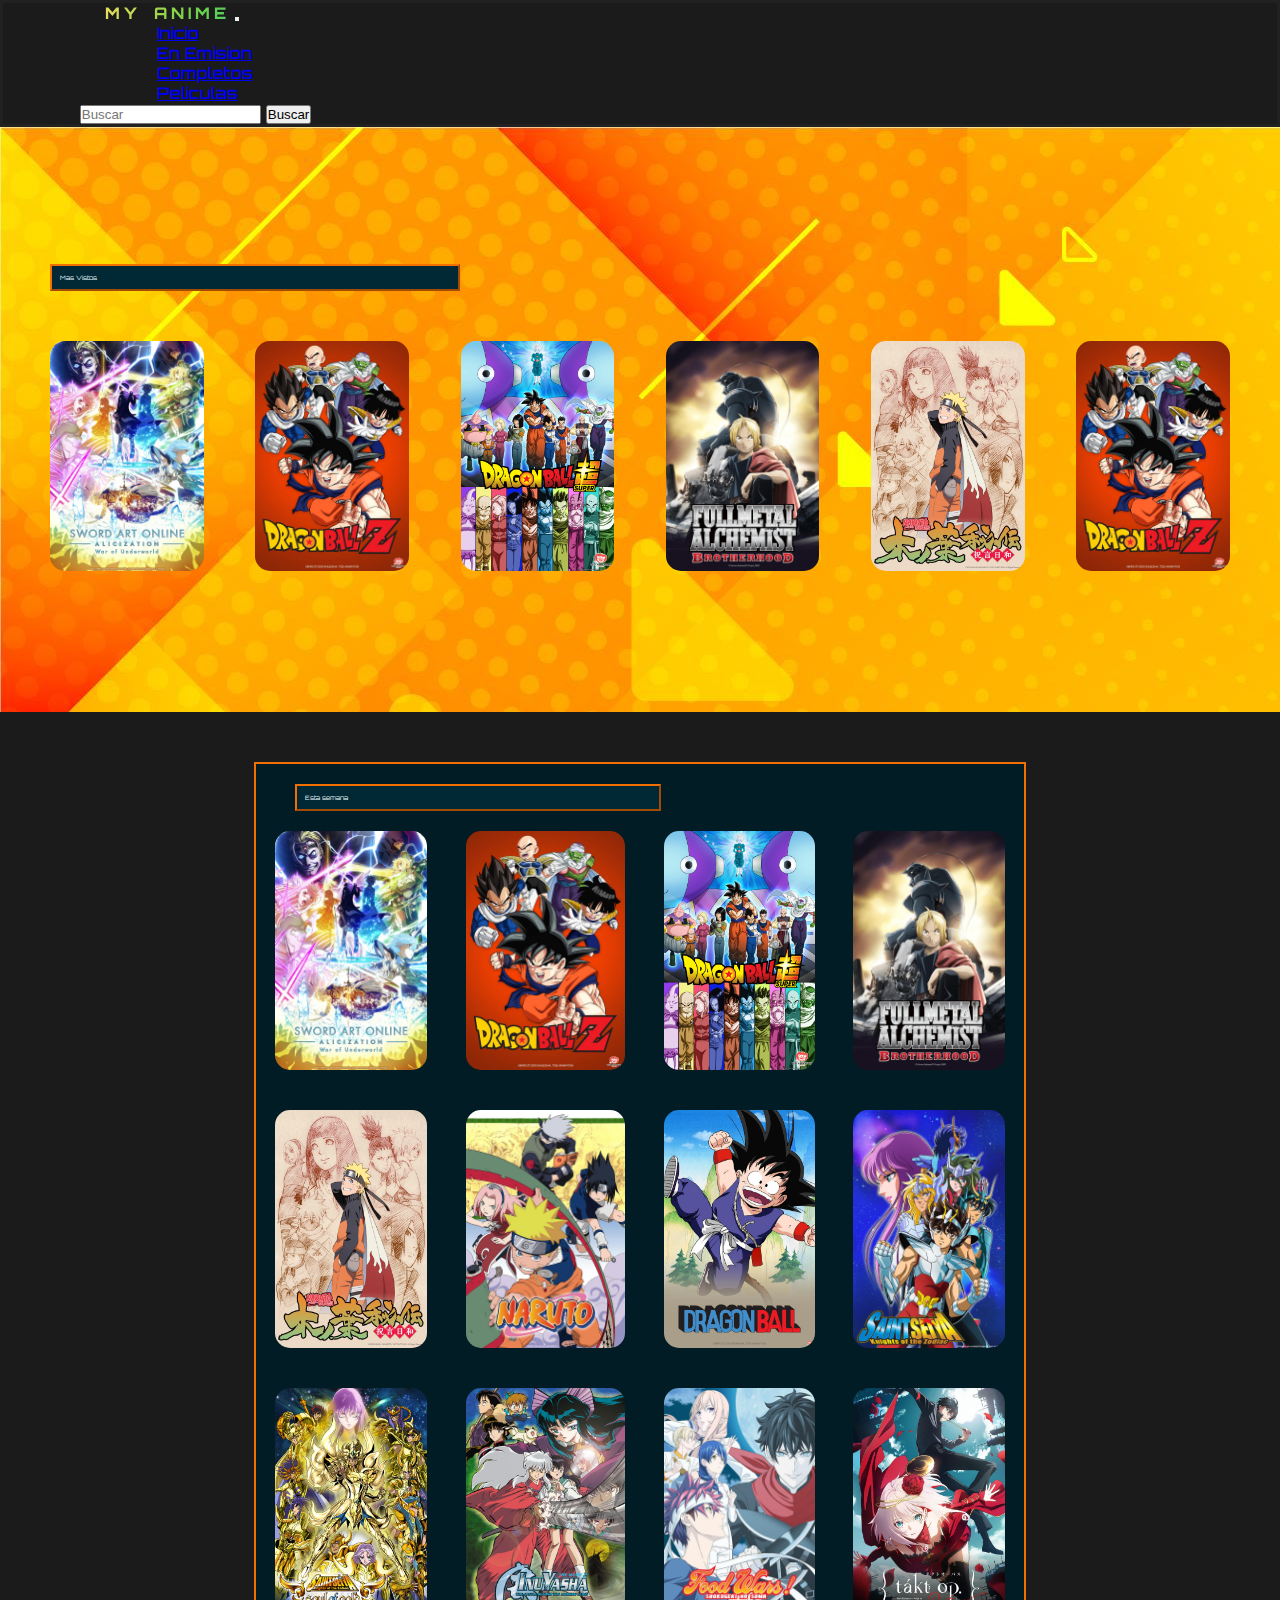
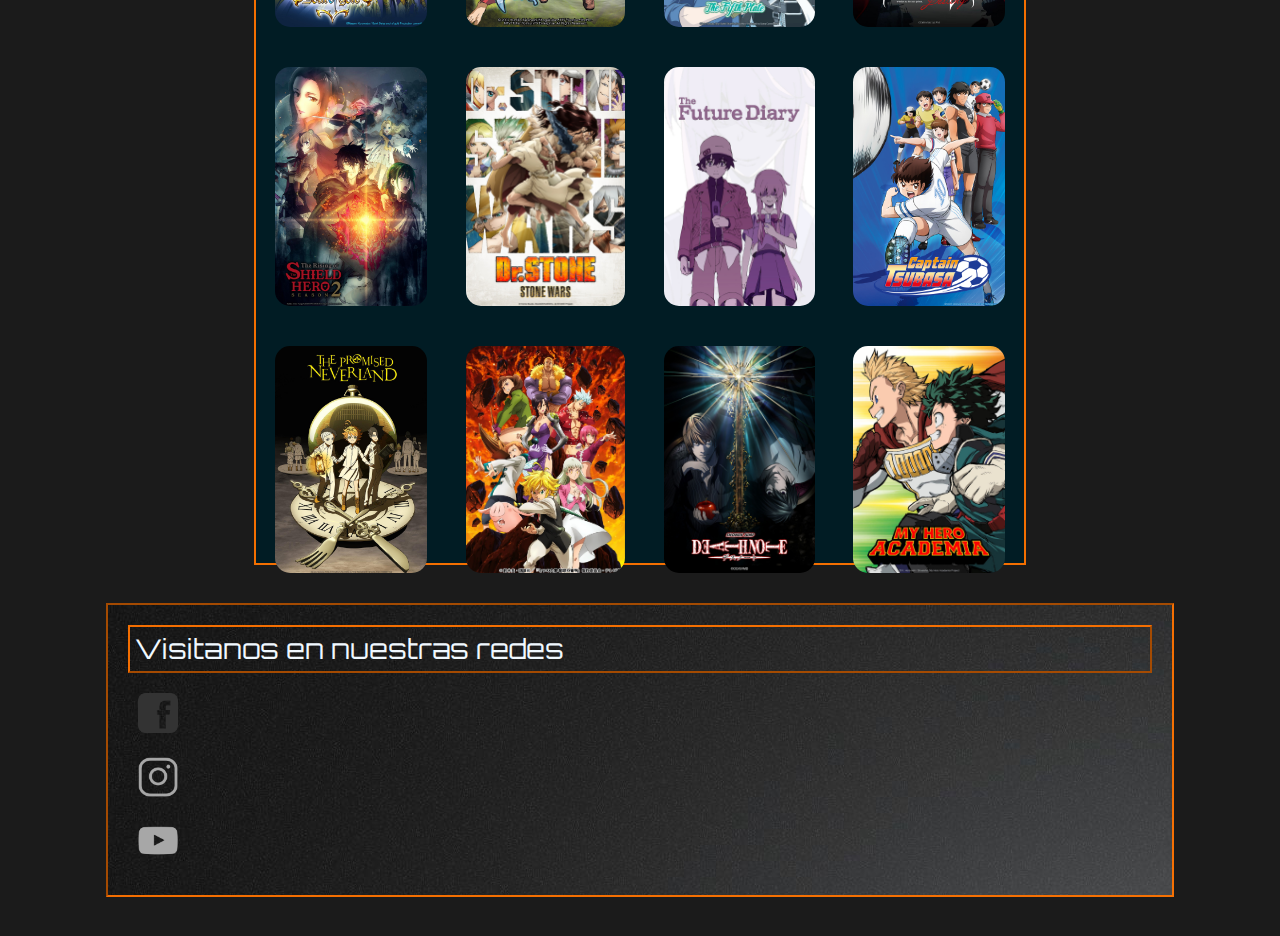
==== commit 4370c473: "Acomodo Quearis de las pages" ====
--- a/page/completos.html
+++ b/page/completos.html
@@ -200,21 +200,21 @@
 
     <div class="section-footer">
         <footer class="footer">
-
+    
             <h2 class="visitanos">Visitanos en nuestras redes</h2>
-
+    
             <nav class="footer__nav">
                 <ul>
                 
-                    <li class="footer-li"><a href="https://www.facebook.com/" target="_blank"><img src="./multimedia/F.png" alt="" class="visitanos__img"></a></li>
-    
-                    <li class="footer-li"><a href="https://www.instagram.com/" target="_blank"><img src="./multimedia/I.png" alt="" class="visitanos__img"></a></li>
-    
-                    <li class="footer-li"><a href="https://www.youtube.com/" target="_blank"> <img src="./multimedia/Y.png" alt="" class="visitanos__img"></a></li>
+                    <li class="footer-li"><a href="https://www.facebook.com/" target="_blank"><img src="../multimedia/F.png" alt="" class="visitanos__img"></a></li>
+    
+                    <li class="footer-li"><a href="https://www.instagram.com/" target="_blank"><img src="../multimedia/I.png" alt="" class="visitanos__img"></a></li>
+    
+                    <li class="footer-li"><a href="https://www.youtube.com/" target="_blank"> <img src="../multimedia/Y.png" alt="" class="visitanos__img"></a></li>
                 </ul>
     
             </nav>
-
+    
             
         </footer>
     </div>
--- a/style.css
+++ b/style.css
@@ -9,73 +9,44 @@
 
 /*Header*/
 .cabecera {
-    display: flex;
+    /* display: flex;
     flex-direction: column;
-    justify-content: center;
+    justify-content: center; */
     border: solid 3px rgba(34, 34, 34, 0.952);
     background-color: rgb(27, 27, 27);
-    height: 7vh;
     max-width: 100%;
     position: sticky;
     top: 0;
     z-index: 1;
 }
 
-/* .botonB {
-  color: #f58c2a;
-  border: solid 1px rgba(255, 115, 0, 0.952);
-  border-radius: 5px;
-  width: 100px;
-  height: 35px;
-  padding: 0px;
-  margin: 1px ;
-  background-color: transparent;
-  font-size: 16px;
-} */
-
-/* nav {
-display: flex;
-justify-content: space-between;
-max-width: 100%;
-height: auto;
-z-index: 1;
-} */
-
-/* .navbar-brand {
-    margin-left: 20px;
-} */
-
-.cabecera__ul {
+/* .cabecera__ul {
 display: flex;
 justify-content: space-around;
-align-items: center;
-}
+align-items: center; 
+} */
 
 .cabecera__ul__li {
     /*margin-top: 15px;*/
     font-family: 'Orbitron', sans-serif;
     list-style: none;
     font-weight: 550;
-    color: rgb(231, 228, 228);
+    /* color: rgb(231, 228, 228); */
     margin-left: 6vw;
 }
 
-.cabecera__ul__li__a {
-    display: flex;
+/* .cabecera__ul__li__a {
+    /display: flex;
     align-items: center;
-    text-decoration: none;
+    text-decoration: none; 
     margin-left: 200px;
     color: rgb(14, 14, 14);
-    color: rgb(231, 228, 228);
-    /*border: outset 2px rgb(1, 77, 100);*/
-    /*padding: 5px 5px 5px 5px ;*/
-}
+    color: rgb(231, 228, 228); 
+    border: outset 2px rgb(1, 77, 100);
+    padding: 5px 5px 5px 5px ;
+} */
 
 .cabecera__ul__li__a--myanime {
-    display: flex;
-    align-items: center;
-    text-decoration: none;
-    /*color: rgba(247, 146, 63, 0.952);*/
     background: linear-gradient(120deg,#EDDE5D,#7ad147,#2ecc71, #3498db, #c64bd6,#f58c2a, #EDDE5D);
     background-size: 400%;
     font-weight: 800;
@@ -87,10 +58,10 @@
     animation: animate 15s linear infinite;
 }
 
-.contacto {
+/* .contacto {
     text-decoration: none;
     padding: 5px;
-}
+} */
 
 /*Fin Header*/
 
@@ -108,12 +79,15 @@
     height: 65vh;
  }
 
-
-.atack {
+/* .atack {
     height: auto;
     width: auto;
-}
-
+} */
+
+.carousel {
+ width: 45%;
+ height: auto;
+}
 
 /* Fin Section1*/
 
@@ -164,12 +138,13 @@
     /*Fin Grids*/
 
 .section2__recomendados__titulo {
-    max-width: 36.8vw;
+    max-width: 46%;
     padding: 10px 31rem 10px 5px;
     margin: 0px 0px  15px 56px;
     border: outset 2px rgba(255, 115, 0, 0.952);
     color: aliceblue;
     font-weight: 400;
+    font-size: 170%;
     font-family: 'Orbitron', sans-serif;
 }
 
@@ -186,7 +161,6 @@
 /*Noticias*/
 
 .fondonoticias {
-
     display: flex;
     justify-content: center;
     align-items: center;
@@ -239,6 +213,7 @@
     color: rgb(255, 255, 255);
     font-weight: 400;
     margin-bottom: 15px;
+    font-size: 170%;
 }
 
 .noticias__img {
@@ -270,6 +245,7 @@
 .section-footer {
     display: flex;
     justify-content: center;
+    align-items: center;
 }
 
 .footer {
@@ -293,6 +269,7 @@
     font-family: 'Orbitron', sans-serif;
     font-weight: 400;
     margin-bottom: 10px;
+    font-size: 170%;
     list-style-type: none;
 }
 
@@ -300,7 +277,6 @@
     width: 40px;
     height: auto;
     margin: 10px;
-
 }
 
 /* fin footer*/
@@ -308,9 +284,11 @@
 
 /*sections li a*/
 
+
+/*Section 1/*/
 .destacados {
     max-width: 100%;
-    height: 65vh /*36.5rem*/;
+    height: 65vh;
     display: flex;
     flex-direction: column;
     justify-content: center;
@@ -321,12 +299,9 @@
 
 .destacados__novedades {
     display: flex;
-    /*flex-wrap: wrap;*/
     justify-content:space-between;
     align-items: center; 
     margin-top: 50px;
-    /*margin-left: 6.25rem;*/
-    /*height: 200px;*/  
 }
 
 .destacados__novedades img {
@@ -334,24 +309,26 @@
     max-width: 12vw;
     padding: 0px;
     border-radius: 15px;
-    /*margin-top: 50px;*/
 }
 
 .destacados__novedades__h2 {
     border: outset 2px rgba(255, 115, 0, 0.952) ;
     background-color: rgb(1, 41, 53);
     padding: 8px 40px 8px 8px;
-    width: 29.2vw;
+    width: 30.3%;
     color: aliceblue;
-    font-family: 'Orbitron', sans-serif;
-    font-size: 20px;
-}
-
-h2 {
+    font-family:'Orbitron', sans-serif;   
+}
+
+ h2 {
     font-weight: 400;
     display: flex;
-}
-
+    font-size: 5%;
+    margin: 0%;
+}   
+/*Fin Section 1*/
+
+/*Section 2*/
 .section2-li {
 display: flex;
 flex-direction: column;
@@ -460,6 +437,7 @@
 margin: 20px 0 20px 0px;
 border-radius: 15px;
 }
+/*Fin Section 2*/
 
 /*Fin sections li a*/
 
@@ -563,12 +541,8 @@
     transform: scale(1.1);
 }
 .nav-link:hover {
-    transform: scale(1.2);
-}
-
-/*.cabecera__ul__li:hover {
-    transform: scale(1.2);
-}*/
+    transform: scale(1.08);
+}
 
 @keyframes animate {
 
@@ -582,10 +556,8 @@
     transform: scale(1.02);
     animation: borde 15s;  
 }
- @keyframes borde {
-        
+ @keyframes borde {  
    5% {
-
  }
 }
 
@@ -628,7 +600,6 @@
 
 
 
-
 /*Media Queri index*/
 
 
@@ -637,36 +608,23 @@
 
 @media (min-width: 769px) and (max-width: 1024px) {
 
-body {
- background-color: rgb(27, 27, 27);
-    }
-
 .cabecera {
     padding: 10px;
     max-width: 100%;
     height: auto;
    }
 
-   nav {
-    
-    width: 100%;
-    height: auto;
-    z-index: 1;
-    }
-
-.cabecera__ul__li {
-    font-size: 2vw;
-    }
-
 .section1 {
+    max-width: 100%;
     padding: 0px;
+    height: auto;
     }
 
 .atack {
-    height: auto;
-    width: 90vw;
-    
-    }
+margin:20px 0 20px 0 ;  
+width: 90%;
+height: auto;
+ }
 
 .section2__recomendados {
     width: 100%;
@@ -717,7 +675,6 @@
      }
         
 .noticias__img {
-
     width: 15vw;
     height: auto;
     padding: 3px;
@@ -779,9 +736,9 @@
     
 .destacados__novedades__h2 {
     display: flex;
-    margin: 20px 0 10px 4.6vw;
+    margin: 20px 0 10px 45px;
     padding: 5px;
-    width: 30vw;
+    width: 47%;
     font-size: 2vw;
     }
 .section2-main {    
@@ -814,11 +771,6 @@
     padding: 0;
 }
 
-.proximos-estrenos .destacados__novedades__h2 {
-    display: flex;
-    font-size: 18px;
-    padding: 5px;
-}
 .estrenos img {
     width: 60vw;
     margin-bottom: 30px;
@@ -828,7 +780,6 @@
     display: flex;
     justify-content: center;
     align-items: center;
- 
 }
 
 .form {
@@ -839,42 +790,38 @@
 }
 
 
+
+
+
 /* Fin Queries Laptop*/
 
 
 /* Queries Tablet*/
 
 @media (min-width: 481px) and (max-width: 768px) {
-    
+
 .cabecera {
-    padding: 20px 5px 20px 5px;
-    max-width: 100%;
-    }
-
-.cabecera__ul__li {
-     font-size: 2vw;
+    max-width: 100%;
+    height: auto;
     }
 
 .section1 {
-    max-width: 100%;
     height: auto;
     }
 
 .atack {
-    height: auto;
-    width: 90%;
     margin:20px 0 20px 0 ;
     }
 
+.carousel {
+        width: 80%;
+       }
+
 .section2 {
- width: 100%;   
- padding: 0 0 0 0;
- height: auto;
  margin: 30px 0 30px 0 ;
 }
 
 .section2__recomendados {
-
     width: 100%;
     height: auto;
     padding: 20px 0 20px 0;
@@ -883,10 +830,11 @@
 .section2__img {
     width: 20vw;
     height: auto;
-    padding: 0.3125rem;
+    padding: 5px;
 }
 
 .section2__recomendados__titulo {
+    width: 100%;
     margin: 0 0 0 2vw;
     padding: 5px;
     font-size: 3vw;}
@@ -899,6 +847,7 @@
 .fondonoticias {
     width: 100%;
     height: auto;
+    background: none;
 }
 
 .noticias {
@@ -931,14 +880,26 @@
     }
 
 .texto1 { 
-     
     font-family: 'Orbitron', sans-serif;
     color: aliceblue;
     padding: 0.625rem;
     font-size: 16px;
     }
 
+.footer ul { 
+    display: flex;
+    justify-content: center;
+    align-items: center;
+    padding: 0px;
+    }
+    
+.visitanos {
+    font-size: 80% ;
+    width: 100%;
+    } 
+
 /*Li*/   
+
 .destacados {
     max-width: 100%;
     height: auto;
@@ -985,8 +946,7 @@
 display: flex;
 margin: 20px 0 10px 4.6vw;
 padding: 5px;
-width: 30vw;
-font-size: 2vw;
+width: 45%;
 }
 
 .section2-main {
@@ -1004,12 +964,6 @@
     padding: 10px 0 10px 0px;
      }
 
-.footer {
-    width: 70%;
-    margin: 3vw 0 0 10.8vw;
-    height: auto;
-}
-
 .mas-vistos {
     max-width: 100%;
     height: auto;
@@ -1018,19 +972,16 @@
     padding: 0;
        }
 
-.mas-vistos img {
-    width: 25vw;
-    }
-   
-   
 .proximos-estrenos{
-        max-width: 100%;
-        height: auto;
-        display: flex;
-        justify-content: space-between;
-        padding: 0;
-    }
-    
+    max-width: 100%;
+    height: auto;
+    display: flex;
+    justify-content: space-between;
+    padding: 0;
+    }
+.proximos-estrenos .destacados__novedades__h2 {
+    width: 60%;
+} 
 
 .estrenos img {
         width: 60vw;
@@ -1041,7 +992,6 @@
     display: flex;
     justify-content: center;
     align-items: center;
-  
     }
     
 .form {
@@ -1049,12 +999,12 @@
     height: auto;
     margin: 0;
      }
-
 
 .form__label {
   width: 15vw;
   margin: 0 5px 0 5px;
 }
+
 .form__email {
     width: 22vw;
     margin: 0 0 0 5px;
@@ -1069,6 +1019,10 @@
     margin:0 0 0 62vw;
     }
 
+.visitanos {
+font-size: 90% ;
+}   
+
 }
 
 /* Fin Queries tablet*/
@@ -1080,22 +1034,10 @@
 @media (min-width: 320px) and (max-width: 480px) {
 
 .cabecera {
-    padding: 30px 5px 30px 5px;
+    padding: 15px 5px 15px 5px;
     max-width: 100%; 
-    display: flex;
-    flex-direction: column;
-    justify-content: center;
-    height: auto;
-    }
-
-.cabecera__ul {
-    padding: 0;
-    display: flex;
-    justify-content: space-between;
-    }
-.cabecera__ul__li {
-    font-size: 2vw;
-    }
+    }
+
 
 .section1 {
     width: 100%;
@@ -1108,6 +1050,10 @@
     height: auto;
     
           }
+
+.carousel {
+width: 90%;
+}
 
 .section2 {
     width: 100%;   
@@ -1152,9 +1098,8 @@
 }
 
 .section2__recomendados__titulo {
-    font-size: 15px;
+    font-size: 4vw;
     padding: 10px 50px 10px 10px;
-    height: auto;
     margin: 0 0 0 6.5vw;
         }
 
@@ -1163,6 +1108,7 @@
     justify-content: flex-start;
     padding-bottom: 10px ;
     max-width: 100%;
+
 }
 
 .fondonoticias {
@@ -1185,13 +1131,13 @@
 .noticias__div4 { grid-area: 3 / 2 / 4 / 3; }
      
 .noticias__img {
-    width: 15vw;
+    width: 30vw;
     height: auto;
     padding: 3px;
 }
     
 .noticias__titulo {
-    font-size: 15px;
+    font-size: 4vw;
     padding: 20px;
     }
 
@@ -1199,7 +1145,7 @@
     font-family: 'Orbitron', sans-serif;
     color: aliceblue;
     padding: 0.625rem;
-    font-size: 16px;   
+    font-size: 3vw;   
     }
 
 .destacados {
@@ -1211,7 +1157,6 @@
         }
         
 .destacados__novedades {
-    width: 90%;
     margin: 0 35px 20px 15px;
     display: grid;
     grid-template-columns: repeat(3, auto);
@@ -1248,8 +1193,7 @@
     display: flex;
     margin: 20px 0 10px 6.2vw;
     padding: 5px;
-    width: 30vw;
-    font-size: 2vw;
+    width: 86%;
     }
     
 .section2-main {
@@ -1268,12 +1212,17 @@
     padding: 10px 0 10px 0px;
      }
 
-.footer {
-    width: 70%;
-    margin: 3vw 0 0 10.8vw;
-    height: auto;
-    }
-    
+.footer ul { 
+    display: flex;
+    justify-content: center;
+    align-items: center;
+    padding: 0px;
+}
+
+.visitanos {
+        font-size: 80% ;
+        width: 100%;
+        }     
 .mas-vistos {
         max-width: 100%;
         height: auto;
@@ -1281,11 +1230,7 @@
         justify-content: space-between;
         padding: 0;
            }
-    
-.mas-vistos img {
-    width: 25vw;
-    }
-   
+     
 .proximos-estrenos{
     max-width: 100%;
     height: auto;
